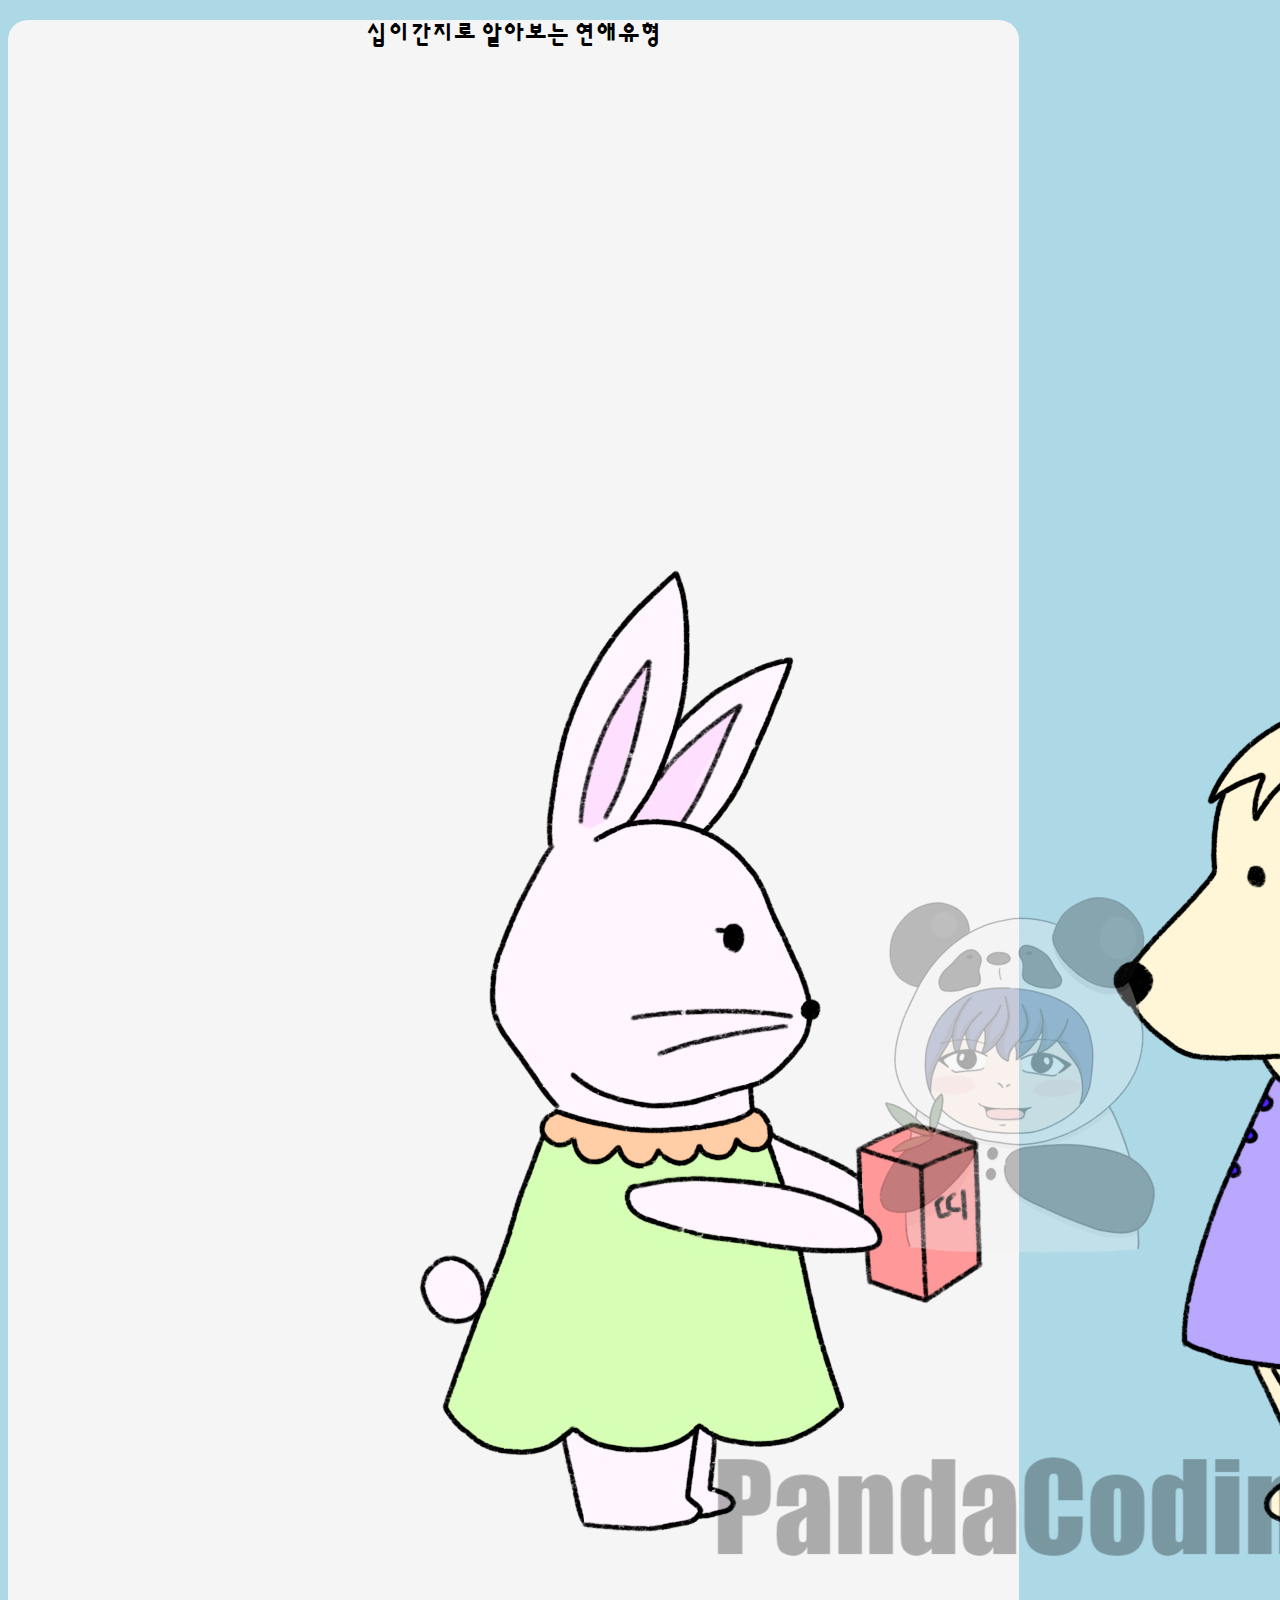
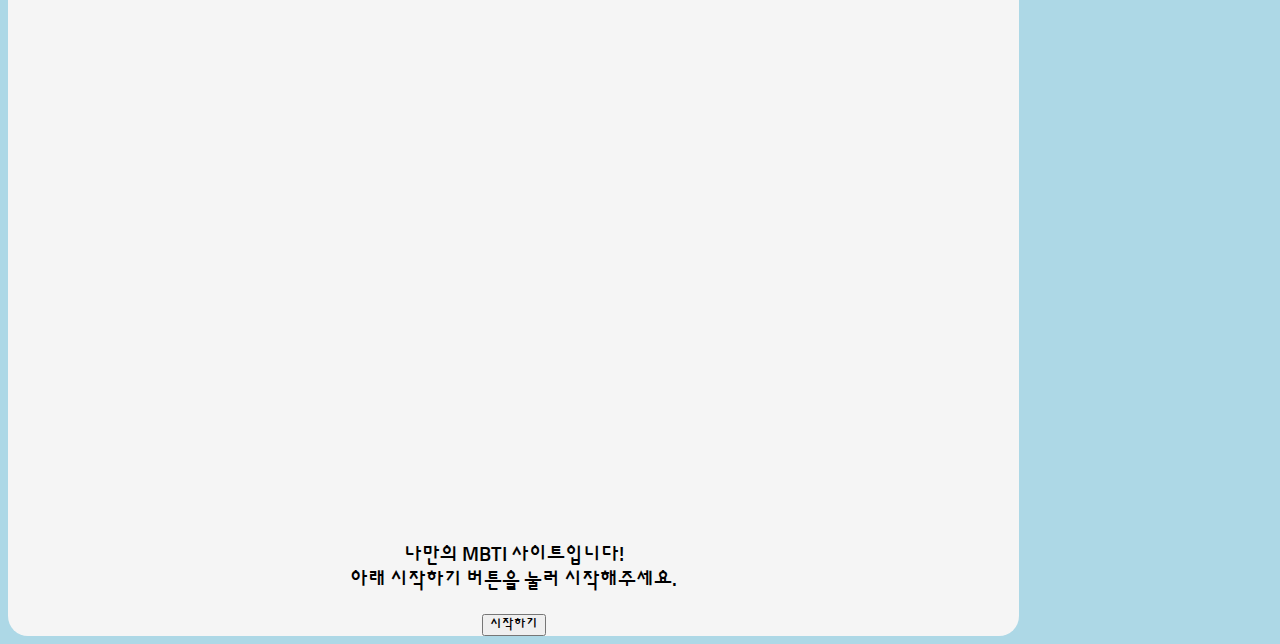
==== index.html @ 24d873d1 "Add [answer Btn animation ]" ====
<!DOCTYPE html>
<html lang="ko" dir="ltr">
  <head>
    <meta charset="utf-8">
    <meta name="viewport" content="width=device-width, initial-scale=1"
    <title></title>
    <!-- 부트스트랩 css부분 사용 -->
    <link href="https://cdn.jsdelivr.net/npm/bootstrap@5.0.2/dist/css/bootstrap.min.css" rel="stylesheet" integrity="sha384-EVSTQN3/azprG1Anm3QDgpJLIm9Nao0Yz1ztcQTwFspd3yD65VohhpuuCOmLASjC" crossorigin="anonymous">

    <!-- 메인과 디폴트 -->
    <link rel ="stylesheet" href = "./css/default.css">
    <link rel ="stylesheet" href = "./css/main.css">
    <!-- qna -->
    <link rel ="stylesheet" href = "./css/qna.css">
    <!-- 애니메이션 -->
    <link rel ="stylesheet" href = "./css/animation.css">

    <!-- 폰트  -->
    <link rel="preconnect" href="https://fonts.googleapis.com">
    <link rel="preconnect" href="https://fonts.gstatic.com" crossorigin>
    <link href="https://fonts.googleapis.com/css2?family=Sunflower:wght@300&display=swap" rel="stylesheet">


  </head>
  <!-- 컨테이너  -->
  <body>
    <div class="container">
      <section id="main" class= "mx-auto mt-5 mb-5 pb-4 px-3">
        <h2 class="pt-4"> 십이간지로 알아보는 연애유형 </h2>

        <div class="col-lg-6 col-md-8 col-sm-10 col-12 mx-auto">
          <img src="./img/main.png" alt="mainImg" class="img-fluid" >
        </div>

        <p>
          나만의 MBTI 사이트입니다! <br>
          아래 시작하기 버튼을 눌러 시작해주세요.
        </p>

        <button type="button" class="btn btn-outline-info"
          onclick="js:begin()">시작하기</button>
      </section>
    </div>

    <!-- 질문 섹션 -->
    <section id="qna">
      <!-- 질문 -->
      <div class="qBox my-5 py-3 mx-5 mx-auto"></div>
      <!-- 선택지 -->
      <div class="answerBox my-5 py-3 mx-5 mx-auto"></div>
    </section>

    <!-- 결과  -->
    <section id="result">
    </section>

    <!-- 화면 전환 -->
    <script src="./js/start.js" charset="utf-8"></script>

    <!-- 데이터 연결 -->
    <script src="./js/data.js" charset="utf-8"></script>

  </body>
</html>
---- css/default.css ----
body{
  background-color: lightblue;
}

*{
  font-family: 'Sunflower', sans-serif;
}
---- css/main.css ----
#main{
  background-color: whitesmoke;
  width: 80%;
  text-align: center;
  border-radius: 20px;
}

p{
  font-size: 20px;
}
---- css/qna.css ----
#qna{
  display: none;
}

.qBox{
  background-color: whitesmoke;
  text-align: center;
  border-radius: 20px;
  font-size: 24px;
  width: 80%;
}

.answerList{
  background-color: whitesmoke;
  text-align: center;
  border-radius: 20px;

  display: block;
  font-size: 22px;

  width: 80%;
  border-color: gray;
  border-style: dashed;
  /* border: 0px; */
}

.answerList:hover, .answerList.focused{
  background-color: pink;

}
---- css/animation.css ----
/* 화면 전환 애니메이션 */
@keyframes fadeIn {
  from { opacity: 0;}
  to {opacity: 1;}
}

@keyframes fadeOut {
  from { opacity: 1;}
  to {opacity: 0;}
}

@-webkit-keyframes fadeIn {
  from { opacity: 0;}
  to {opacity: 1;}
}

@-webkit-keyframes fadeOut {
  from { opacity: 1;}
  to {opacity: 0;}
}

//선택시의 애니메이션
.fadeIn{
  animation: fadeIn;
  animation-duration: 0.5s;
}
.fadeOut{
  animation: fadeOut;
  animation-duration: 0.5s;
}
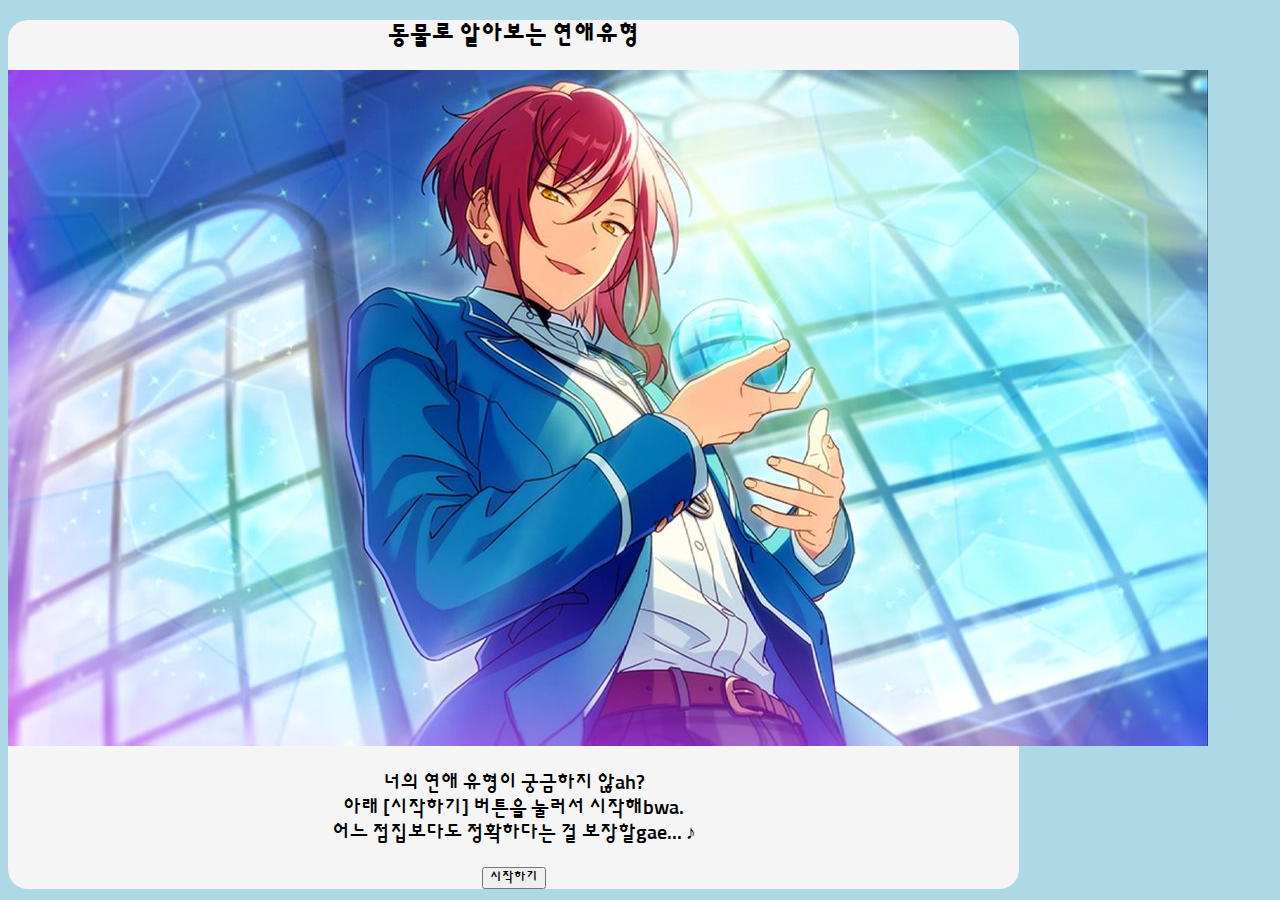
==== commit 2f99e3d0: "result 계산 추가" ====
--- a/index.html
+++ b/index.html
@@ -5,7 +5,9 @@
     <meta name="viewport" content="width=device-width, initial-scale=1"
     <title></title>
     <!-- 부트스트랩 css부분 사용 -->
-    <link href="https://cdn.jsdelivr.net/npm/bootstrap@5.0.2/dist/css/bootstrap.min.css" rel="stylesheet" integrity="sha384-EVSTQN3/azprG1Anm3QDgpJLIm9Nao0Yz1ztcQTwFspd3yD65VohhpuuCOmLASjC" crossorigin="anonymous">
+    <link href="https://cdn.jsdelivr.net/npm/bootstrap@5.0.2/dist/css/bootstrap.min.css"
+    rel="stylesheet" integrity="sha384-EVSTQN3/azprG1Anm3QDgpJLIm9Nao0Yz1ztcQTwFspd3yD65VohhpuuCOmLASjC"
+    crossorigin="anonymous">
 
     <!-- 메인과 디폴트 -->
     <link rel ="stylesheet" href = "./css/default.css">
@@ -18,32 +20,43 @@
     <!-- 폰트  -->
     <link rel="preconnect" href="https://fonts.googleapis.com">
     <link rel="preconnect" href="https://fonts.gstatic.com" crossorigin>
-    <link href="https://fonts.googleapis.com/css2?family=Sunflower:wght@300&display=swap" rel="stylesheet">
+    <link href="https://fonts.googleapis.com/css2?family=Sunflower:wght@300&display=swap"
+    rel="stylesheet">
 
+    <!-- result 부분  -->
+    <link rel ="stylesheet" href="./css/result.css"
 
   </head>
   <!-- 컨테이너  -->
   <body>
     <div class="container">
       <section id="main" class= "mx-auto mt-5 mb-5 pb-4 px-3">
-        <h2 class="pt-4"> 십이간지로 알아보는 연애유형 </h2>
+        <h2 class="pt-4"> 동물로 알아보는 연애유형  </h2>
 
-        <div class="col-lg-6 col-md-8 col-sm-10 col-12 mx-auto">
-          <img src="./img/main.png" alt="mainImg" class="img-fluid" >
+        <div class="col-lg-6 col-md-8 col-sm-10 col-12 mx-auto mb-5 mt-2">
+          <img src="./img/natsume.jpg" alt="mainImg" class="img-fluid" >
         </div>
 
         <p>
-          나만의 MBTI 사이트입니다! <br>
-          아래 시작하기 버튼을 눌러 시작해주세요.
+          너의 연애 유형이 궁금하지 않ah?  <br>
+          아래 [시작하기] 버튼을 눌러서 시작해bwa.<br>
+          어느 점집보다도 정확하다는 걸 보장할gae... ♪
         </p>
 
-        <button type="button" class="btn btn-outline-info"
+        <button type="button" class="btn btn-outline-info mt-2"
           onclick="js:begin()">시작하기</button>
       </section>
     </div>
 
     <!-- 질문 섹션 -->
     <section id="qna">
+      <div class="status mx-auto mt-5">
+        <div class="statusBar">
+
+        </div>
+
+      </div>
+
       <!-- 질문 -->
       <div class="qBox my-5 py-3 mx-5 mx-auto"></div>
       <!-- 선택지 -->
@@ -51,7 +64,17 @@
     </section>
 
     <!-- 결과  -->
-    <section id="result">
+    <section id="result" class= "col-lg-6 col-md-8 col-sm-10 col-12 mx-auto mt-5 mb-5 pb-4 px-3">
+      <h2 class="pt-4"> 너의 결과는 - ...  </h2>
+      <div class="resultName"></div>
+
+      <div id= "resultImg" class="col-lg-6 col-md-8 col-sm-10 col-12 mx-auto">
+
+      </div>
+
+      <div class="resultDesc"></div>
+
+      <button type="button" class="mt-2">공유하기</button>
     </section>
 
     <!-- 화면 전환 -->
--- a/css/qna.css
+++ b/css/qna.css
@@ -28,3 +28,26 @@
   background-color: pink;
 
 }
+
+
+.status{
+  height: 15px;
+  width: 80%;
+  background-color: white;
+  border-radius: 50px;
+
+}
+
+.statusBar{
+  height: 100%;
+  width: 10%;
+  border-radius: 50px;
+  /*출처 : https://www.colorzilla.com/gradient-editor*/
+  /* Permalink - use to edit and share this gradient: https://colorzilla.com/gradient-editor/#f5f6f6+0,dbdce2+21,b8bac6+49,dddfe3+80,f5f6f6+100;Grey+Pipe */
+  background: #f5f6f6; /* Old browsers */
+  background: -moz-linear-gradient(top,  #f5f6f6 0%, #dbdce2 21%, #b8bac6 49%, #dddfe3 80%, #f5f6f6 100%); /* FF3.6-15 */
+  background: -webkit-linear-gradient(top,  #f5f6f6 0%,#dbdce2 21%,#b8bac6 49%,#dddfe3 80%,#f5f6f6 100%); /* Chrome10-25,Safari5.1-6 */
+  background: linear-gradient(to bottom,  #f5f6f6 0%,#dbdce2 21%,#b8bac6 49%,#dddfe3 80%,#f5f6f6 100%); /* W3C, IE10+, FF16+, Chrome26+, Opera12+, Safari7+ */
+  filter: progid:DXImageTransform.Microsoft.gradient( startColorstr='#f5f6f6', endColorstr='#f5f6f6',GradientType=0 ); /* IE6-9 */
+
+}
--- a/css/result.css
+++ b/css/result.css
@@ -0,0 +1,6 @@
+#result{
+
+  display: none;
+
+
+}
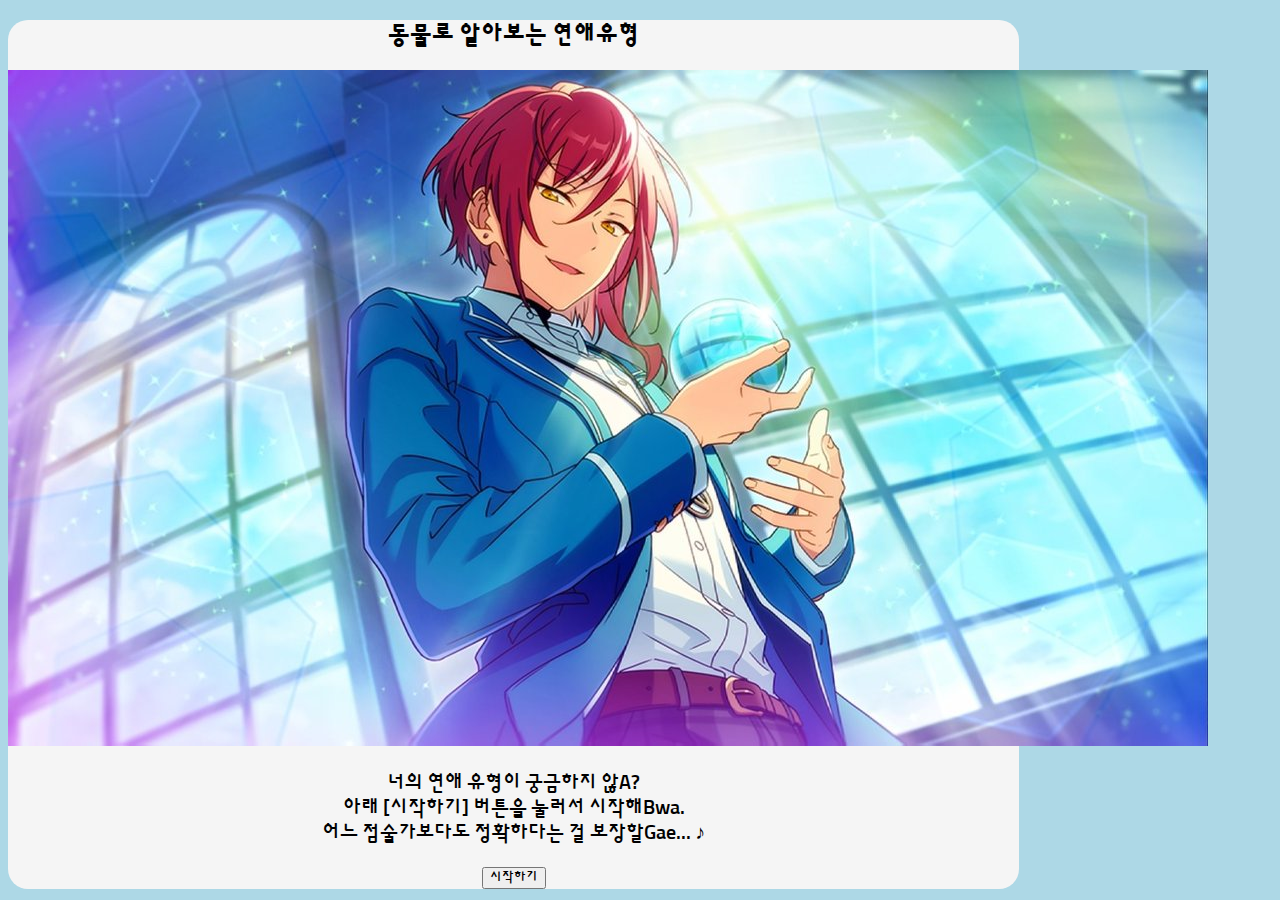
==== commit f4af5abf: "update" ====
--- a/index.html
+++ b/index.html
@@ -3,7 +3,21 @@
   <head>
     <meta charset="utf-8">
     <meta name="viewport" content="width=device-width, initial-scale=1"
-    <title></title>
+    <meta name="author" content ="Natsume">
+    <meta name="keywords" content ="연애 유형 테스트">
+    <meta name="description" content ="연애 유형 테스트">
+
+    <!-- sns 공유 관련 -->
+    <meta property="og:url" content ="https://natsumelovetype.netlify.app"/>
+    <meta property="og:title" content ="연애 유형 테스트"/>
+    <meta property="og:type" content ="website"/>
+    <meta property="og:image" content ="img/natsume.png"/>
+    <meta property="og:description" content ="너의 연애 유형을 알려줄gae..."/>
+    <!-- favicon 웹사이트 대표 아이콘, 애플 사용자를 위한 아이콘-->
+    <link rel = "shortcut icon" href="img/favi.ico">
+    <link rel = "apple-touch-icon-precomposed" href="img/favi.ico">
+    <title> 연애 유형 테스트 </title>
+    <!-- 메타 태그 작성 (윗부분) -->
     <!-- 부트스트랩 css부분 사용 -->
     <link href="https://cdn.jsdelivr.net/npm/bootstrap@5.0.2/dist/css/bootstrap.min.css"
     rel="stylesheet" integrity="sha384-EVSTQN3/azprG1Anm3QDgpJLIm9Nao0Yz1ztcQTwFspd3yD65VohhpuuCOmLASjC"
@@ -23,6 +37,14 @@
     <link href="https://fonts.googleapis.com/css2?family=Sunflower:wght@300&display=swap"
     rel="stylesheet">
 
+    <!-- 카카오톡 공유 기능 -->
+    <script src="https://developers.kakao.com/sdk/js/kakao.js"></script>
+    <!-- 초기화 하기  -->
+    <script>
+      // Kakao.init('JAVASCRIPT_KEY');
+      Kakao.init('cd29eecce7a6fd86f3603311ffd2f43a');
+      Kakao.isInitialized();
+    </script>
     <!-- result 부분  -->
     <link rel ="stylesheet" href="./css/result.css"
 
@@ -38,9 +60,9 @@
         </div>
 
         <p>
-          너의 연애 유형이 궁금하지 않ah?  <br>
-          아래 [시작하기] 버튼을 눌러서 시작해bwa.<br>
-          어느 점집보다도 정확하다는 걸 보장할gae... ♪
+          너의 연애 유형이 궁금하지 않A?  <br>
+          아래 [시작하기] 버튼을 눌러서 시작해Bwa.<br>
+          어느 점술가보다도 정확하다는 걸 보장할Gae... ♪
         </p>
 
         <button type="button" class="btn btn-outline-info mt-2"
@@ -68,13 +90,13 @@
       <h2 class="pt-4"> 너의 결과는 - ...  </h2>
       <div class="resultName"></div>
 
-      <div id= "resultImg" class="col-lg-6 col-md-8 col-sm-10 col-12 mx-auto">
+      <div id= "resultImg" class= "my-3 col-lg-6 col-md-8 col-sm-10 col-12 mx-auto mb-4">
 
       </div>
 
-      <div class="resultDesc"></div>
+      <div class="resultDesc mt-3"></div>
 
-      <button type="button" class="mt-2">공유하기</button>
+      <button type="button" class="kakao mt-5 py-20 px-20" onclick = "js:setShare()">공유하기</button>
     </section>
 
     <!-- 화면 전환 -->
@@ -83,5 +105,8 @@
     <!-- 데이터 연결 -->
     <script src="./js/data.js" charset="utf-8"></script>
 
+    <!-- 카카오톡 공유하기 -->
+    <script src= "./js/share.js" charset="utf-8"></script>
+
   </body>
 </html>
--- a/css/result.css
+++ b/css/result.css
@@ -1,6 +1,50 @@
 #result{
 
   display: none;
+  background-color: whitesmoke;
+  width: 80%;
+  text-align: center;
+  border-radius: 20px;
+}
 
+#shareResult{
 
+  background-color: whitesmoke;
+  width: 80%;
+  text-align: center;
+  border-radius: 20px;
 }
+
+.resultDesc{
+  font-size: 20px;
+}
+
+.resultName{
+  font-size: 26px;
+}
+
+.kakao{
+  color: black;
+  background-color: #FEE500;
+  font-size: 20px;
+  border-radius: 10px;
+}
+
+.kakao:hover, .kakao.focused{
+  background-color: whitesmoke;
+  color : black;
+  border-color: #FEE500;
+}
+
+.gohome{
+  color: black;
+  background-color: lightblue;
+  font-size: 20px;
+  border-radius: 10px;
+}
+
+.gohome:hover, .kakao.focused{
+  background-color: whitesmoke;
+  color : black;
+  border-color: lightblue;
+}
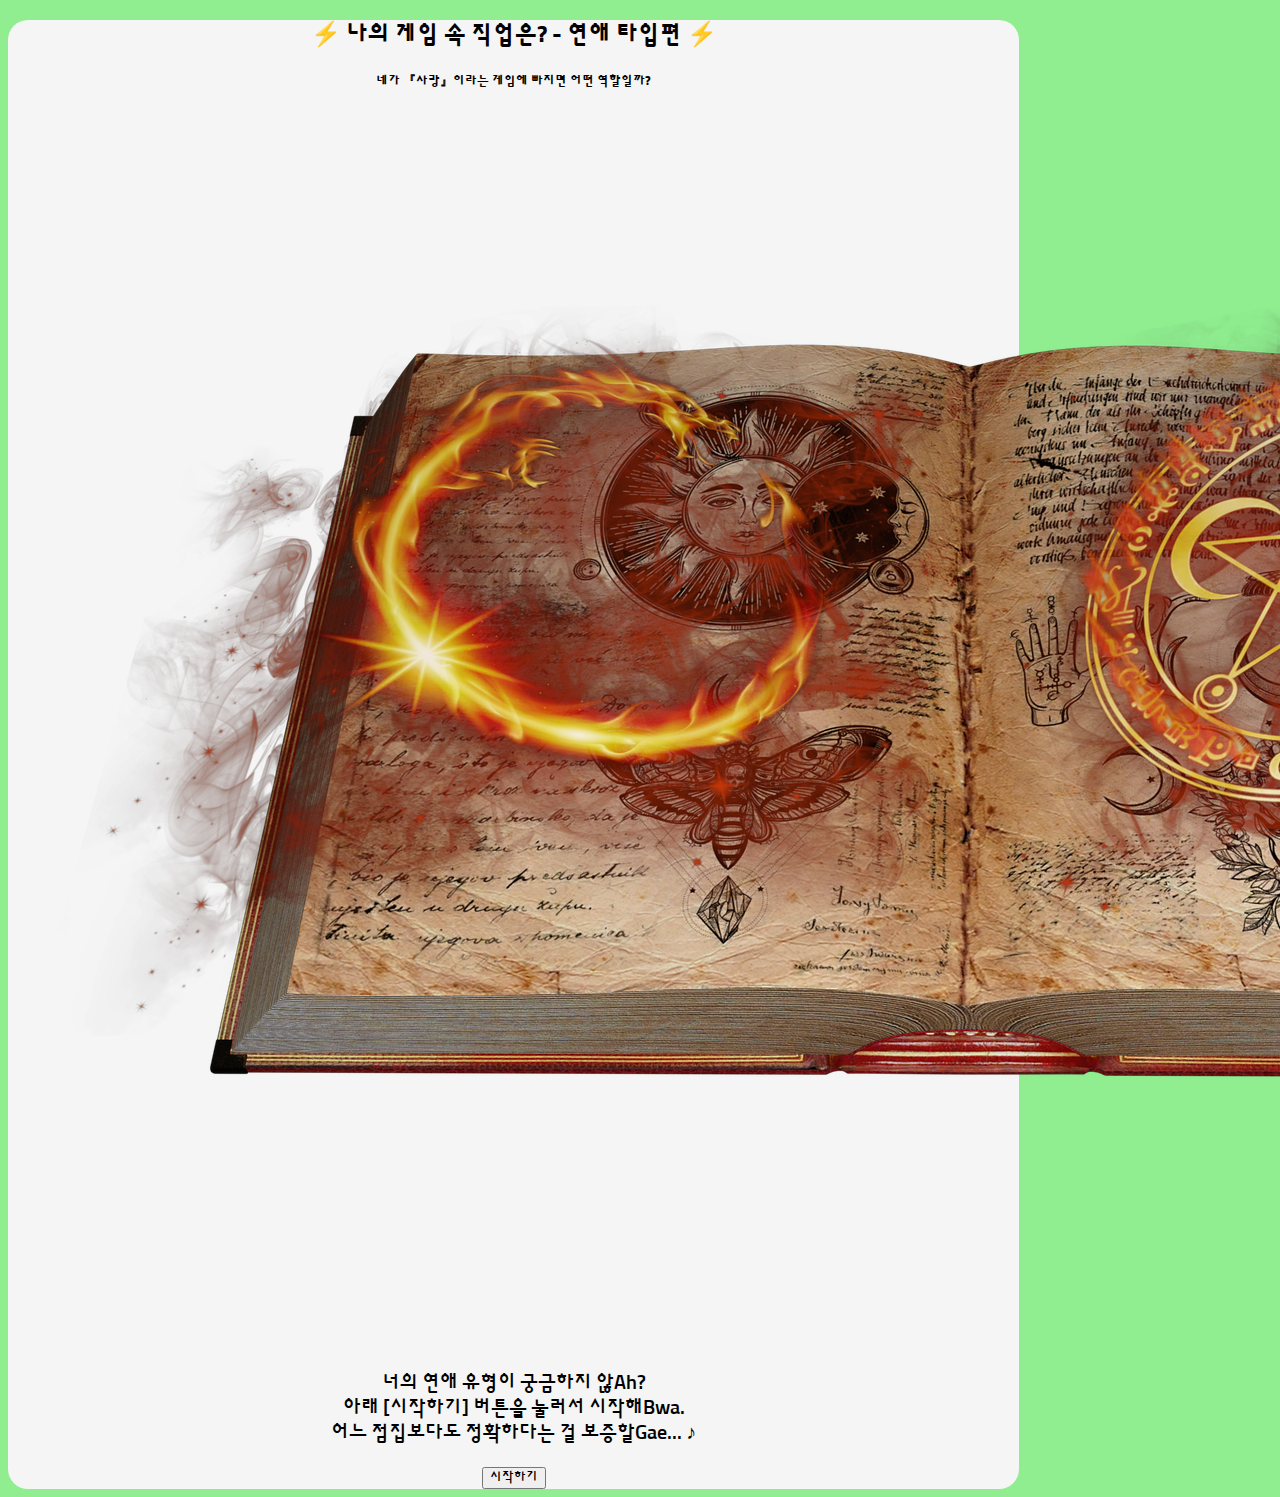
==== commit 237a8a46: "내용물, 애니메이션 업데이트" ====
--- a/index.html
+++ b/index.html
@@ -4,19 +4,19 @@
     <meta charset="utf-8">
     <meta name="viewport" content="width=device-width, initial-scale=1"
     <meta name="author" content ="Natsume">
-    <meta name="keywords" content ="연애 유형 테스트">
-    <meta name="description" content ="연애 유형 테스트">
+    <meta name="keywords" content ="⚡나의 게임 속 직업은?⚡">
+    <meta name="description" content ="⚡나의 게임 속 직업은?⚡">
 
     <!-- sns 공유 관련 -->
     <meta property="og:url" content ="https://natsumelovetype.netlify.app"/>
-    <meta property="og:title" content ="연애 유형 테스트"/>
+    <meta property="og:title" content ="⚡나의 게임 속 직업은?⚡"/>
     <meta property="og:type" content ="website"/>
     <meta property="og:image" content ="img/natsume.png"/>
-    <meta property="og:description" content ="너의 연애 유형을 알려줄gae..."/>
+    <meta property="og:description" content ="네가 『사랑』이라는 게임에 빠지면 어떤 역할일Kka?"/>
     <!-- favicon 웹사이트 대표 아이콘, 애플 사용자를 위한 아이콘-->
     <link rel = "shortcut icon" href="img/favi.ico">
     <link rel = "apple-touch-icon-precomposed" href="img/favi.ico">
-    <title> 연애 유형 테스트 </title>
+    <title> ⚡나의 게임 속 직업은?⚡ </title>
     <!-- 메타 태그 작성 (윗부분) -->
     <!-- 부트스트랩 css부분 사용 -->
     <link href="https://cdn.jsdelivr.net/npm/bootstrap@5.0.2/dist/css/bootstrap.min.css"
@@ -50,44 +50,55 @@
 
   </head>
   <!-- 컨테이너  -->
+
+  <script>
+    var qIdx = 0;
+    var typingIdx = 0;
+    var content = "";
+  </script>
+
   <body>
     <div class="container">
       <section id="main" class= "mx-auto mt-5 mb-5 pb-4 px-3">
-        <h2 class="pt-4"> 동물로 알아보는 연애유형  </h2>
+        <h2 class="pt-4"> ⚡ 나의 게임 속 직업은? - 연애 타입편 ⚡  </h2>
+        <h5 class="pt-4"> 네가 『사랑』이라는 게임에 빠지면 어떤 역할일까?  </h5>
 
         <div class="col-lg-6 col-md-8 col-sm-10 col-12 mx-auto mb-5 mt-2">
-          <img src="./img/natsume.jpg" alt="mainImg" class="img-fluid" >
+          <img src="./img/magicbook.png" alt="mainImg" class="img-fluid" >
         </div>
 
         <p>
-          너의 연애 유형이 궁금하지 않A?  <br>
+          너의 연애 유형이 궁금하지 않Ah?  <br>
           아래 [시작하기] 버튼을 눌러서 시작해Bwa.<br>
-          어느 점술가보다도 정확하다는 걸 보장할Gae... ♪
+          어느 점집보다도 정확하다는 걸 보증할Gae... ♪
         </p>
 
-        <button type="button" class="btn btn-outline-info mt-2"
+        <button type="button" class="btn btn-outline-success mt-2"
           onclick="js:begin()">시작하기</button>
       </section>
     </div>
 
     <!-- 질문 섹션 -->
     <section id="qna">
+      <!-- 스테이터스 -->
       <div class="status mx-auto mt-5">
-        <div class="statusBar">
-
-        </div>
-
+        <div class="statusBar"></div>
       </div>
 
       <!-- 질문 -->
-      <div class="qBox my-5 py-3 mx-5 mx-auto"></div>
+      <div class="qBox my-5 py-3 mx-5 mx-auto">
+        <script src="./js/typing.js"></script>
+      </div>
+
+
       <!-- 선택지 -->
-      <div class="answerBox my-5 py-3 mx-5 mx-auto"></div>
+      <div class="answerBox my-5 py-3 mx-5 mx-auto">
+      </div>
     </section>
 
     <!-- 결과  -->
     <section id="result" class= "col-lg-6 col-md-8 col-sm-10 col-12 mx-auto mt-5 mb-5 pb-4 px-3">
-      <h2 class="pt-4"> 너의 결과는 - ...  </h2>
+      <h2 class="pt-4"> 『너』의 결과는 - ...  </h2>
       <div class="resultName"></div>
 
       <div id= "resultImg" class= "my-3 col-lg-6 col-md-8 col-sm-10 col-12 mx-auto mb-4">
--- a/css/default.css
+++ b/css/default.css
@@ -1,7 +1,8 @@
 body{
-  background-color: lightblue;
+  background-color: lightgreen;
 }
 
 *{
   font-family: 'Sunflower', sans-serif;
+  /* font-family: 'Nanum Gothic', sans-serif; */
 }
--- a/css/qna.css
+++ b/css/qna.css
@@ -1,35 +1,87 @@
+
+/* 질문 박스 */
 #qna{
   display: none;
 }
 
-.qBox{
-  background-color: whitesmoke;
+.qBox {
+	position: relative;
+	background: whitesmoke;
+	border-radius: .4em;
+
+  font-weight: bolder;
+  margin: 10px;
+  padding: 10px;
   text-align: center;
-  border-radius: 20px;
-  font-size: 24px;
+  font-size: 20px;
   width: 80%;
 }
 
-.answerList{
-  background-color: whitesmoke;
+.qBox:after {
+	content: '';
+	position: absolute;
+	bottom: 0;
+	left: 90%;
+	width: 0;
+	height: 0;
+	border: 19px solid transparent;
+	border-top-color: whitesmoke;
+	border-bottom: 0;
+	border-right: 0;
+	margin-left: -9.5px;
+	margin-bottom: -19px;
   text-align: center;
-  border-radius: 20px;
-
-  display: block;
-  font-size: 22px;
-
-  width: 80%;
-  border-color: gray;
-  border-style: dashed;
-  /* border: 0px; */
 }
 
-.answerList:hover, .answerList.focused{
-  background-color: pink;
+/* 선택지 영역 */
+.answerList,
+.answerList::after {
+  -webkit-transition: all 0.3s;
+	-moz-transition: all 0.3s;
+  -o-transition: all 0.3s;
+	transition: all 0.3s;
+}
 
+.answerList {
+  border-radius: 20px;
+  font-size: 20px;
+  width: 80%;
+
+  background: none;
+  border: 3px solid #fff;
+  border-radius: 5px;
+  color: #fff;
+  display: block;
+  font-weight: bold;
+  position: relative;
+  text-transform: uppercase;
+}
+
+.answerList::before,
+.answerList::after {
+  background: #fff;
+  content: '';
+  position: absolute;
+  z-index: -1;
+}
+
+.answerList:hover {
+  color: #2ecc71;
+}
+
+.answerList::after {
+  height: 100%;
+  left: 0;
+  top: 0;
+  width: 0;
+}
+
+.answerList:hover:after {
+  width: 100%;
 }
 
 
+/* 진행도 */
 .status{
   height: 15px;
   width: 80%;
@@ -43,11 +95,11 @@
   width: 10%;
   border-radius: 50px;
   /*출처 : https://www.colorzilla.com/gradient-editor*/
-  /* Permalink - use to edit and share this gradient: https://colorzilla.com/gradient-editor/#f5f6f6+0,dbdce2+21,b8bac6+49,dddfe3+80,f5f6f6+100;Grey+Pipe */
-  background: #f5f6f6; /* Old browsers */
-  background: -moz-linear-gradient(top,  #f5f6f6 0%, #dbdce2 21%, #b8bac6 49%, #dddfe3 80%, #f5f6f6 100%); /* FF3.6-15 */
-  background: -webkit-linear-gradient(top,  #f5f6f6 0%,#dbdce2 21%,#b8bac6 49%,#dddfe3 80%,#f5f6f6 100%); /* Chrome10-25,Safari5.1-6 */
-  background: linear-gradient(to bottom,  #f5f6f6 0%,#dbdce2 21%,#b8bac6 49%,#dddfe3 80%,#f5f6f6 100%); /* W3C, IE10+, FF16+, Chrome26+, Opera12+, Safari7+ */
-  filter: progid:DXImageTransform.Microsoft.gradient( startColorstr='#f5f6f6', endColorstr='#f5f6f6',GradientType=0 ); /* IE6-9 */
+  /* Permalink - use to edit and share this gradient: https://colorzilla.com/gradient-editor/#fceabb+0,fccd4d+50,f8b500+51,fbdf93+100;Orange+3D+%235 */
+  background: #fceabb; /* Old browsers */
+  background: -moz-linear-gradient(top,  #fceabb 0%, #fccd4d 50%, #f8b500 51%, #fbdf93 100%); /* FF3.6-15 */
+  background: -webkit-linear-gradient(top,  #fceabb 0%,#fccd4d 50%,#f8b500 51%,#fbdf93 100%); /* Chrome10-25,Safari5.1-6 */
+  background: linear-gradient(to bottom,  #fceabb 0%,#fccd4d 50%,#f8b500 51%,#fbdf93 100%); /* W3C, IE10+, FF16+, Chrome26+, Opera12+, Safari7+ */
+  filter: progid:DXImageTransform.Microsoft.gradient( startColorstr='#fceabb', endColorstr='#fbdf93',GradientType=0 ); /* IE6-9 */
 
 }
